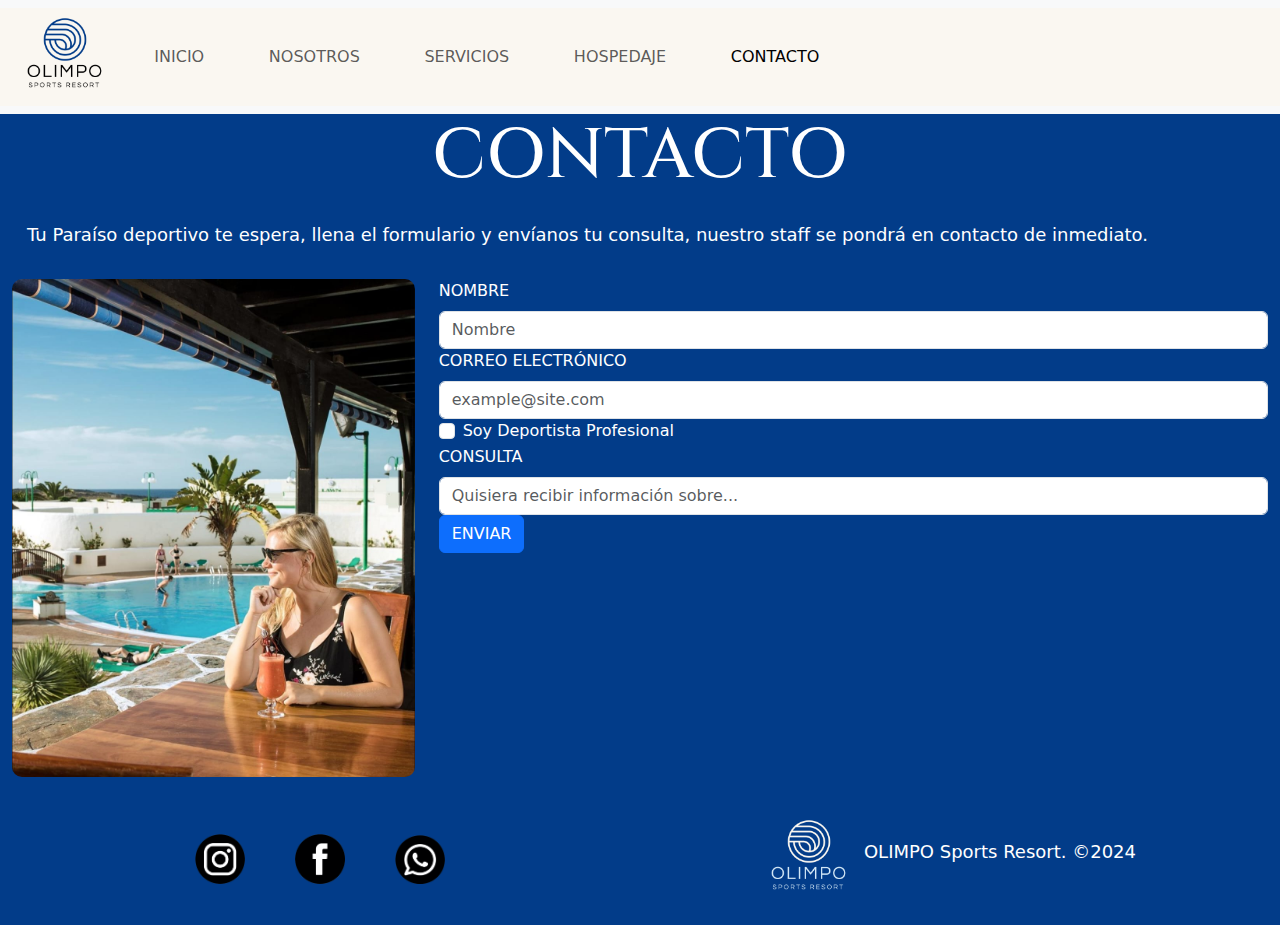
==== pages/contacto.html @ 12d0272a "Agregado de archivos paginas Hotel Olimpo" ====
<!DOCTYPE html>
<html lang="es">
<head>
    <meta charset="UTF-8">
    <meta name="viewport" content="width=device-width, initial-scale=1.0">
    <!--Fuente de google Font-->
    <link rel="preconnect" href="https://fonts.googleapis.com">
    <link rel="preconnect" href="https://fonts.gstatic.com" crossorigin>
    <link href="https://fonts.googleapis.com/css2?family=Hind:wght@300;400;500;600;700&display=swap" rel="stylesheet">
    <link rel="preconnect" href="https://fonts.googleapis.com">
    <link rel="preconnect" href="https://fonts.gstatic.com" crossorigin>
    <link href="https://fonts.googleapis.com/css2?family=Cinzel:wght@400..900&display=swap" rel="stylesheet">
    <!--BOOTSTRAP-->
    <link href="https://cdn.jsdelivr.net/npm/bootstrap@5.3.3/dist/css/bootstrap.min.css" rel="stylesheet" integrity="sha384-QWTKZyjpPEjISv5WaRU9OFeRpok6YctnYmDr5pNlyT2bRjXh0JMhjY6hW+ALEwIH" crossorigin="anonymous">
    <!--CSS-->
    <link rel="stylesheet" href="../styles/styles.css">
    <title>Contacto</title>
</head>
<body>
    <header>
        <nav class="navbar navbar-expand-lg bg-body-tertiary">
            <div class="container-fluid barra-navegacion">
              <a class="navbar-brand logo-nav" href="../index.html">
                <img src="../assets/logo.png" class="logo-claro" alt="">
              </a>
              <button class="navbar-toggler" type="button" data-bs-toggle="collapse" data-bs-target="#navbarSupportedContent" aria-controls="navbarSupportedContent" aria-expanded="false" aria-label="Toggle navigation">
                <span class="navbar-toggler-icon"></span>
              </button>
              <div class="collapse navbar-collapse" id="navbarSupportedContent">
                <ul class="navbar-nav">
                  <li class="nav-item">
                    <a class="nav-link" aria-current="page" href="../index.html
                    ">INICIO</a>
                  </li>
                  <li class="nav-item">
                    <a class="nav-link" href="./nosotros.html">NOSOTROS</a>
                  </li>
                  <li class="nav-item">
                    <a class="nav-link" href="./servicios.html">SERVICIOS</a>
                  </li>
                  <li class="nav-item">
                    <a class="nav-link" href="./hospedaje.html">HOSPEDAJE</a>
                  </li>
                  <li class="nav-item">
                    <a class="nav-link active" href="./contacto.html">CONTACTO</a>
                  </li>
                </ul>
              </div>
            </div>
          </nav> 
    </header>
    <main>
      <div class="container-fluid">
        <div class="row fondo-oscuro">
          <div class="col">
            <h1 class="h1-fondo-oscuro">CONTACTO</h1>
            <p class="p-fondo-oscuro">Tu Paraíso deportivo te espera, llena el formulario y envíanos tu consulta, nuestro staff se pondrá en contacto de inmediato.</p>
          </div>
        </div>
        <div class="row fondo-oscuro">
          <div class="col-12 col-md-4">
            <figure>
              <img src="../assets/reserva.jpeg" class="img-contacto" alt="">
            </figure>
          </div>
          <div class="col-12 col-md-8 formulario-oscuro">
            <form action="submit">
              <label for="Inputnombre" class="form-label">NOMBRE</label>
              <input type="text" class="form-control" id="Inputnombre" placeholder="Nombre">
              <label for="Inputmail" class="form-label">CORREO ELECTRÓNICO</label>
              <input type= "email" class="form-control" id="Inputmail" placeholder="example@site.com">
              <div class="form-check">
                <label for="Inputcheck" class="form-check-label">Soy Deportista Profesional</label>
                <input type="checkbox" class="form-check-input" id="Inputcheck">
              </div>
              <label for="Inputtexto" class="form-label">CONSULTA</label>
              <input type="text" class="form-control" id="Inputtexto" placeholder="Quisiera recibir información sobre...">
              <button type="submit" class="btn btn-primary">ENVIAR</button>
            </form>
          </div>
        </div>
      </div>
    </main>
    <footer>
        <div class="container-fluid container-footer">
            <div class="row">
                <div class="col-12 col-md-6 box-redes">
                    <a href="#">
                        <img src="../assets/iglogo.png" class="logo-instagram" alt="">
                    </a>
                    <a href="#">
                        <img src="../assets/fblogo.png" class="logo-facebook" alt="">
                    </a>  
                    <a href="#">
                        <img src="../assets/wslogo.png" class="logo-whatsapp" alt="">
                    </a> 
                </div>
                <div class="col-12 col-md-6 box-copy">
                    <a href="../index.html">
                        <img src="../assets/logo-fondo-oscuro.png" class="logo-oscuro" alt="">
                    </a>
                    <p class="p-fondo-oscuro">OLIMPO Sports Resort. ©2024</p>
                </div>
            </div>
        </div>    
    </footer>
    <!--SCRIPT BOOTSTRAP-->
    <script src="https://cdn.jsdelivr.net/npm/bootstrap@5.3.3/dist/js/bootstrap.bundle.min.js" integrity="sha384-YvpcrYf0tY3lHB60NNkmXc5s9fDVZLESaAA55NDzOxhy9GkcIdslK1eN7N6jIeHz" crossorigin="anonymous"></script>
</body>
</html>
---- styles/styles.css ----
/** Font Family: "Hind", serif 
 font-family: "Cinzel", serif;**/

 /**Paleta colores
 #faf7f1
 #2e86c1
 #d7ccc8
 #efebe9
 #d6eaf8

 #023c89
 #000000
 #0b5345
 #154360
 #f9a825
 **/

* {
    margin: 0;
    padding: 0;
}

/**HEADER**/

nav {
    padding-top: 0%;
    padding-bottom: 0%;
}

.barra-navegacion {
    background-color: #faf7f1;
    margin: 0%;
    padding: 0%;
    align-items: center;
}

.logo-claro {
    width: 80px;
    margin: 5%;
}
.logo-nav {
    margin-left: 16px;
    padding: 5px;
}
 
a {
    text-decoration: none;
}

ul {
    margin-right: 0%;
    align-items: center;
}

.navbar-nav li {
    margin-left: 5%;
    margin-right: 5%;
}

/**MAIN**/

body {
    background-color: #faf7f1;
}

h1 { 
    font-size: 70px;
    font-family: "Cinzel", serif;
    text-align: center;
    color: #154360;
}

.h1-fondo-oscuro {
    font-size: 70px;
    font-family: "Cinzel", serif;
    text-align: center;
    color: #ffffff;
}

h2 {
    font-size: 50px;
    font-family: "Cinzel", serif;
    text-align: center;
    color: #154360;
} 

.parrafo-inicial {
    font-family: "Hind", serif;
    margin: 25px 10px;
    text-align: justify;
    font-size: large;
}

.h2-fondo-oscuro {
    color: #ffffff;
    padding: 15px;
}


.fondo-oscuro {
    background-color: #023c89;
}

.p-fondo-oscuro {
    color: #ffffff;
    font-size: large;
    text-align: justify;
    padding: 15px;
}

.imagen-natacion-pro {
    width: 100%;
}


.h2-fondo-claro {
    color: #154360;
    padding: 15px;
}

p {
    color: #154360;
    font-size: large;
    text-align: justify;
    padding: 15px;
}

.imagen-flia {
    width: 100%;
}

.staf-image {
    width: 100%;
    padding: 8%;
}

.img-hospedaje {
    width: 100%;
    padding-top: 5%;
}

.carousel-inner {
    padding: 10%;
}

.img-contacto {
    width: 100%;
    border-radius: 10px;
}

.formulario-oscuro {
    color: #ffffff;
}

/**FOOTER**/

.container-footer {
    background-color: #023c89;
}

.box-redes {
    display: flex !important;
    gap: 50px;
    justify-content: center;
    align-items: center;
    padding: 2%;
}

.logo-instagram {
    width: 50px;
    }

.logo-facebook {
    width: 50px;
}

.logo-whatsapp {
    width: 50px;
}

.box-copy {
    display: flex !important;
    justify-content: center;
    align-items: center;
    padding: 2%;
}

.logo-oscuro {
    width: 80px;
}
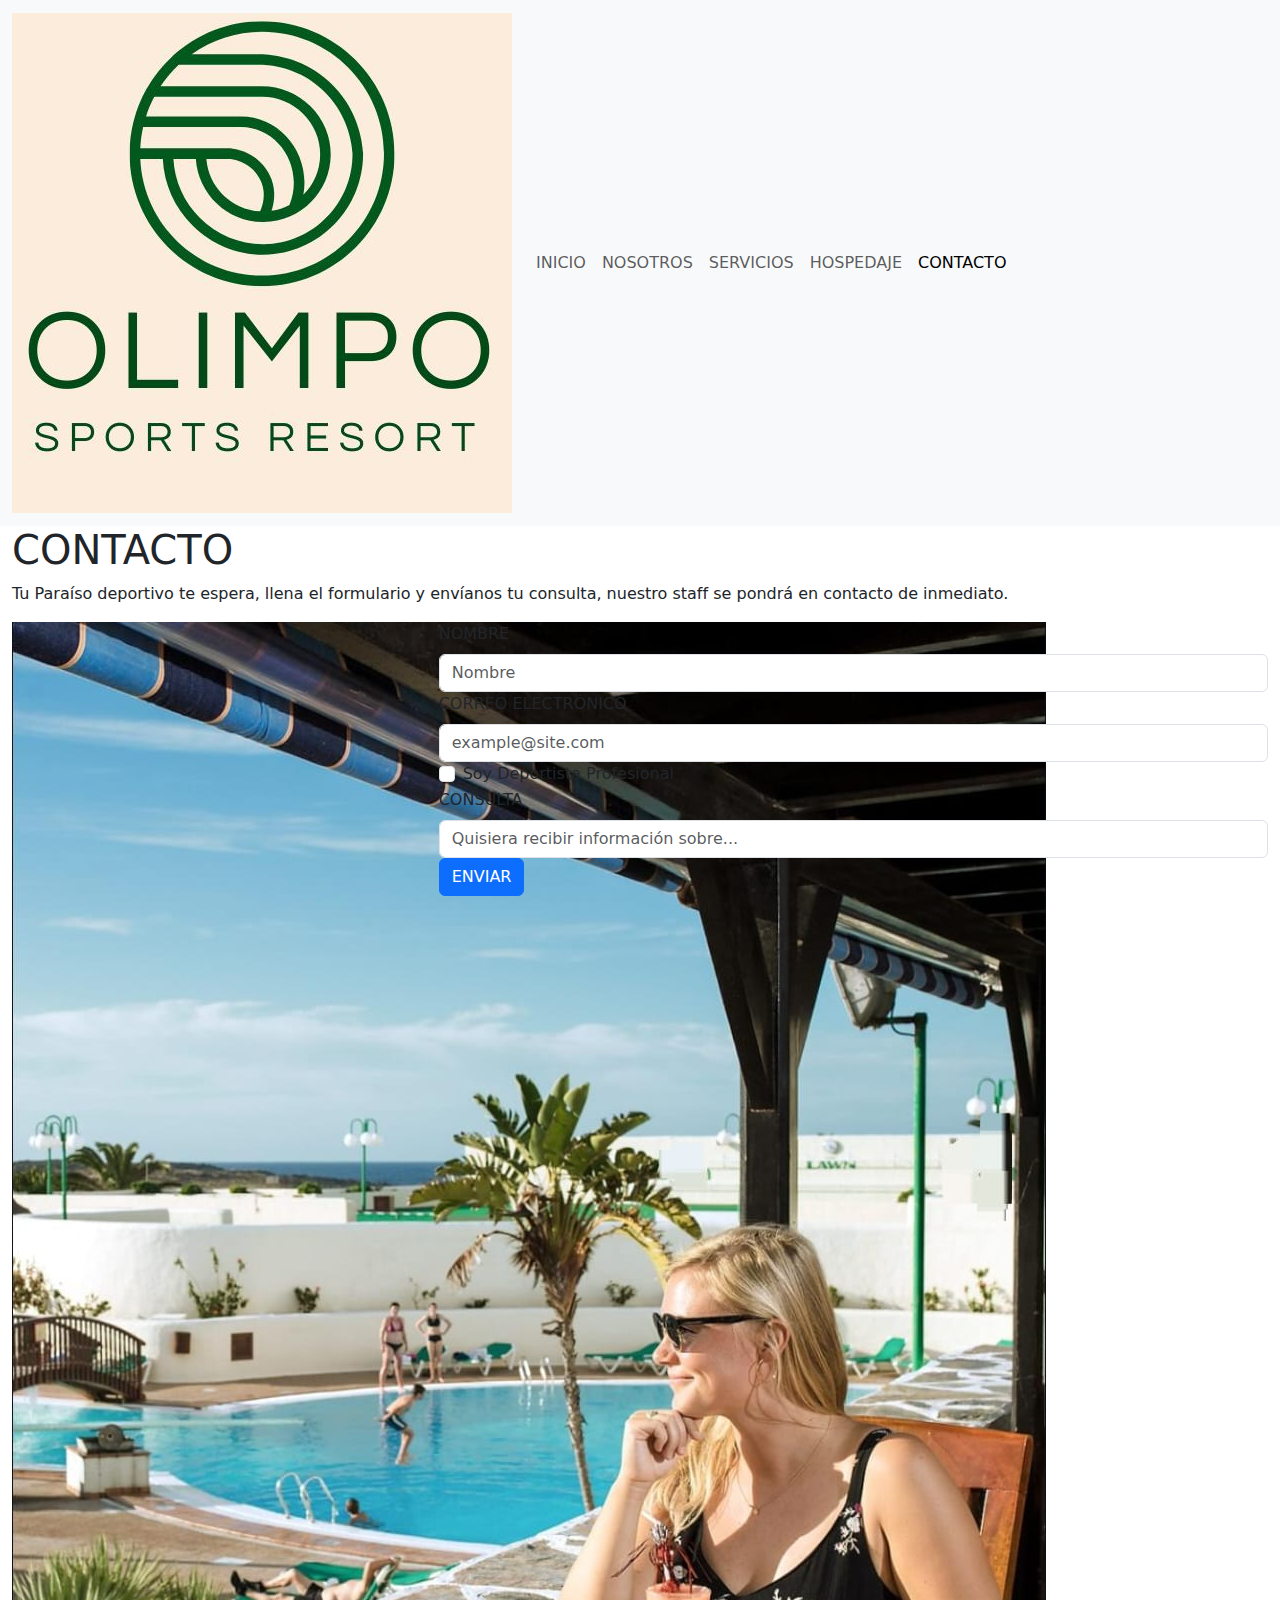
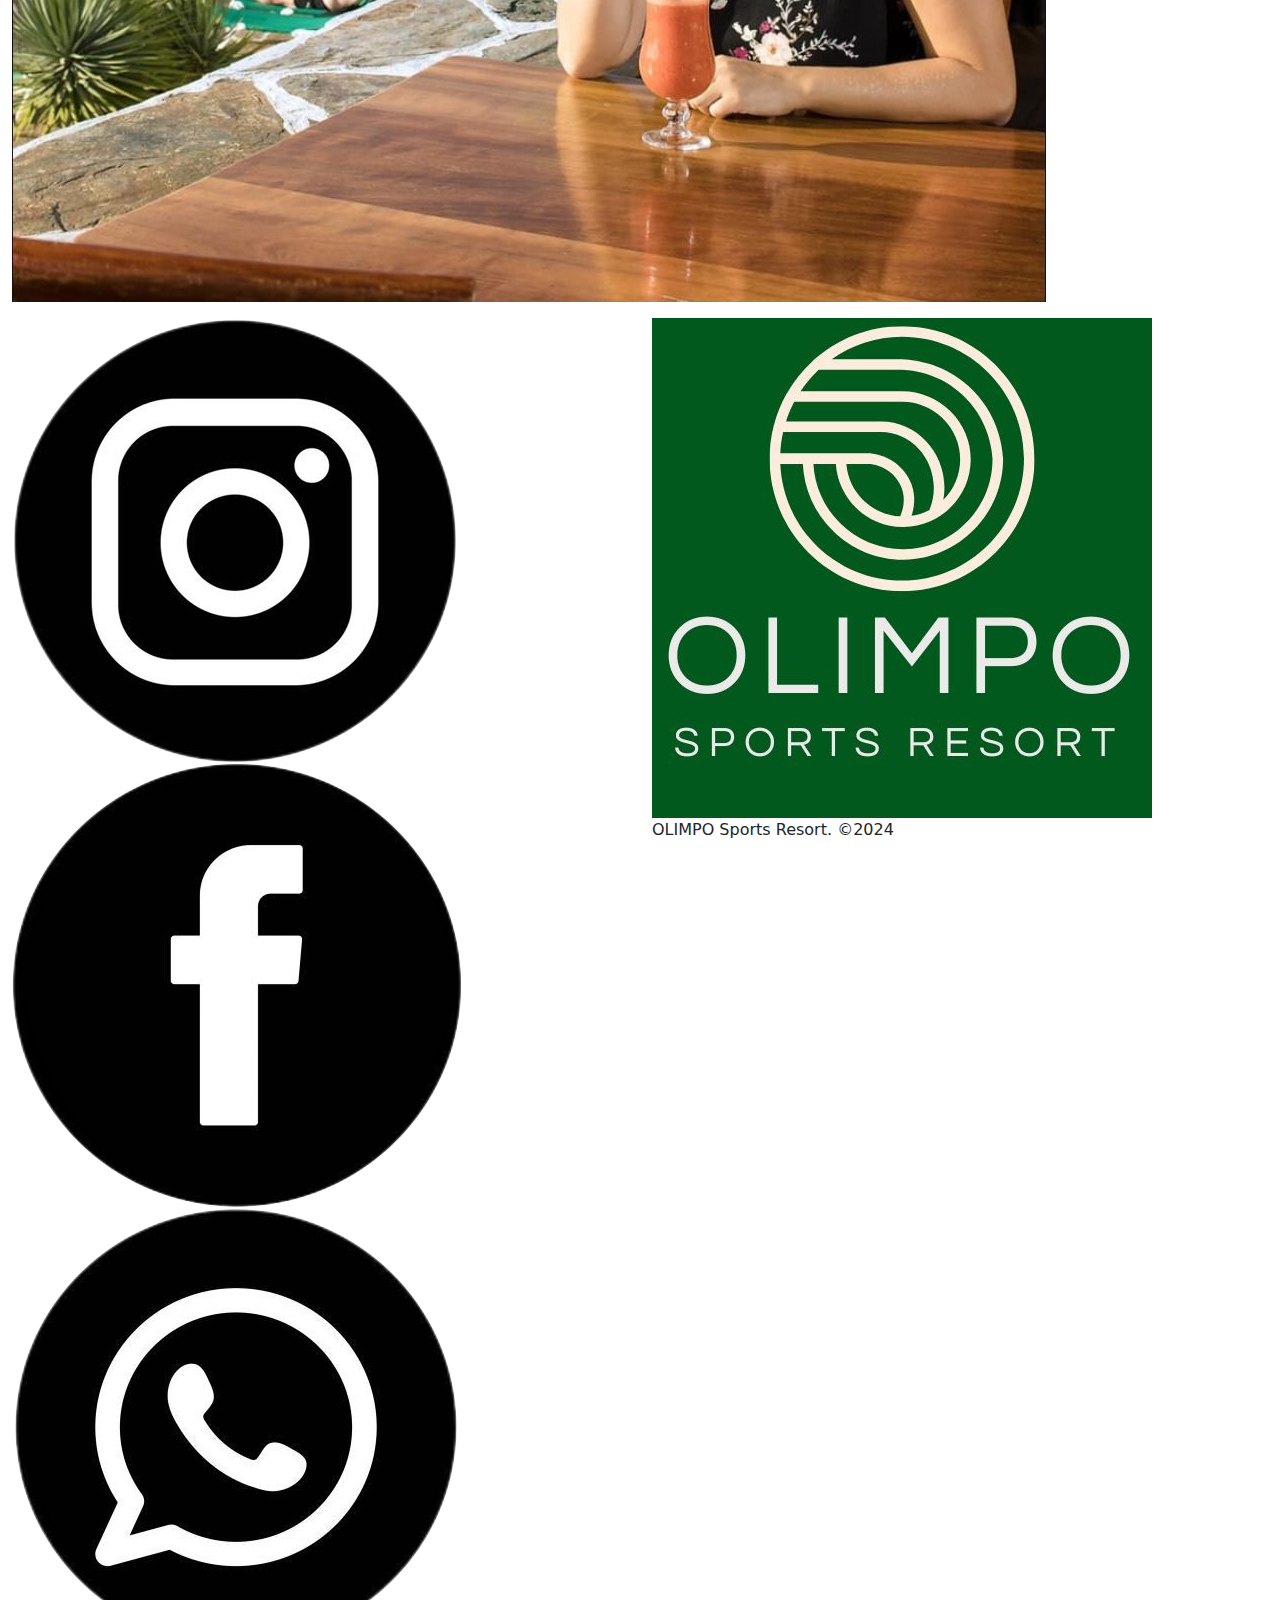
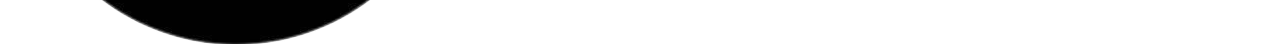
==== commit 1af12627: "se agregaron los partials y se enrutaron a styles.scss" ====
--- a/pages/contacto.html
+++ b/pages/contacto.html
@@ -21,7 +21,7 @@
         <nav class="navbar navbar-expand-lg bg-body-tertiary">
             <div class="container-fluid barra-navegacion">
               <a class="navbar-brand logo-nav" href="../index.html">
-                <img src="../assets/logo.png" class="logo-claro" alt="">
+                <img src="../assets/logo nuevo light.jpg" class="logo-light" alt="">
               </a>
               <button class="navbar-toggler" type="button" data-bs-toggle="collapse" data-bs-target="#navbarSupportedContent" aria-controls="navbarSupportedContent" aria-expanded="false" aria-label="Toggle navigation">
                 <span class="navbar-toggler-icon"></span>
@@ -97,7 +97,7 @@
                 </div>
                 <div class="col-12 col-md-6 box-copy">
                     <a href="../index.html">
-                        <img src="../assets/logo-fondo-oscuro.png" class="logo-oscuro" alt="">
+                        <img src="../assets/logo nuevo dark.jpg" class="logo-dark" alt="">
                     </a>
                     <p class="p-fondo-oscuro">OLIMPO Sports Resort. ©2024</p>
                 </div>
--- a/styles/styles.css
+++ b/styles/styles.css
@@ -1,191 +1,18 @@
-
- /** Font Family: "Hind", serif 
- font-family: "Cinzel", serif;**/
-
- /**Paleta colores
- #faf7f1
- #2e86c1
- #d7ccc8
- #efebe9
- #d6eaf8
-
- #023c89
- #000000
- #0b5345
- #154360
- #f9a825
- **/
-
+/*BASE*/
 * {
-    margin: 0;
-    padding: 0;
+  margin: 0;
+  padding: 0;
 }
 
-/**HEADER**/
+/*  font-family: "Cinzel", serif;
+    font-family: "Montserrat", sans-serif;
+    font-family: Arial, Helvetica, sans-serif*/
+/*UTILITIES*/
+/*BACKGORUND COLORS*/
+/*FUENTES*/
+/*MAPA FUENTES*/
+/*IMG MIXIN*/
+/*BOX MIXIN*/
+/*COMPONENTS*/
 
-nav {
-    padding-top: 0%;
-    padding-bottom: 0%;
-}
-
-.barra-navegacion {
-    background-color: #faf7f1;
-    margin: 0%;
-    padding: 0%;
-    align-items: center;
-}
-
-.logo-claro {
-    width: 80px;
-    margin: 5%;
-}
-.logo-nav {
-    margin-left: 16px;
-    padding: 5px;
-}
- 
-a {
-    text-decoration: none;
-}
-
-ul {
-    margin-right: 0%;
-    align-items: center;
-}
-
-.navbar-nav li {
-    margin-left: 5%;
-    margin-right: 5%;
-}
-
-/**MAIN**/
-
-body {
-    background-color: #faf7f1;
-}
-
-h1 { 
-    font-size: 70px;
-    font-family: "Cinzel", serif;
-    text-align: center;
-    color: #154360;
-}
-
-.h1-fondo-oscuro {
-    font-size: 70px;
-    font-family: "Cinzel", serif;
-    text-align: center;
-    color: #ffffff;
-}
-
-h2 {
-    font-size: 50px;
-    font-family: "Cinzel", serif;
-    text-align: center;
-    color: #154360;
-} 
-
-.parrafo-inicial {
-    font-family: "Hind", serif;
-    margin: 25px 10px;
-    text-align: justify;
-    font-size: large;
-}
-
-.h2-fondo-oscuro {
-    color: #ffffff;
-    padding: 15px;
-}
-
-
-.fondo-oscuro {
-    background-color: #023c89;
-}
-
-.p-fondo-oscuro {
-    color: #ffffff;
-    font-size: large;
-    text-align: justify;
-    padding: 15px;
-}
-
-.imagen-natacion-pro {
-    width: 100%;
-}
-
-
-.h2-fondo-claro {
-    color: #154360;
-    padding: 15px;
-}
-
-p {
-    color: #154360;
-    font-size: large;
-    text-align: justify;
-    padding: 15px;
-}
-
-.imagen-flia {
-    width: 100%;
-}
-
-.staf-image {
-    width: 100%;
-    padding: 8%;
-}
-
-.img-hospedaje {
-    width: 100%;
-    padding-top: 5%;
-}
-
-.carousel-inner {
-    padding: 10%;
-}
-
-.img-contacto {
-    width: 100%;
-    border-radius: 10px;
-}
-
-.formulario-oscuro {
-    color: #ffffff;
-}
-
-/**FOOTER**/
-
-.container-footer {
-    background-color: #023c89;
-}
-
-.box-redes {
-    display: flex !important;
-    gap: 50px;
-    justify-content: center;
-    align-items: center;
-    padding: 2%;
-}
-
-.logo-instagram {
-    width: 50px;
-    }
-
-.logo-facebook {
-    width: 50px;
-}
-
-.logo-whatsapp {
-    width: 50px;
-}
-
-.box-copy {
-    display: flex !important;
-    justify-content: center;
-    align-items: center;
-    padding: 2%;
-}
-
-.logo-oscuro {
-    width: 80px;
-}
+/*# sourceMappingURL=styles.css.map */
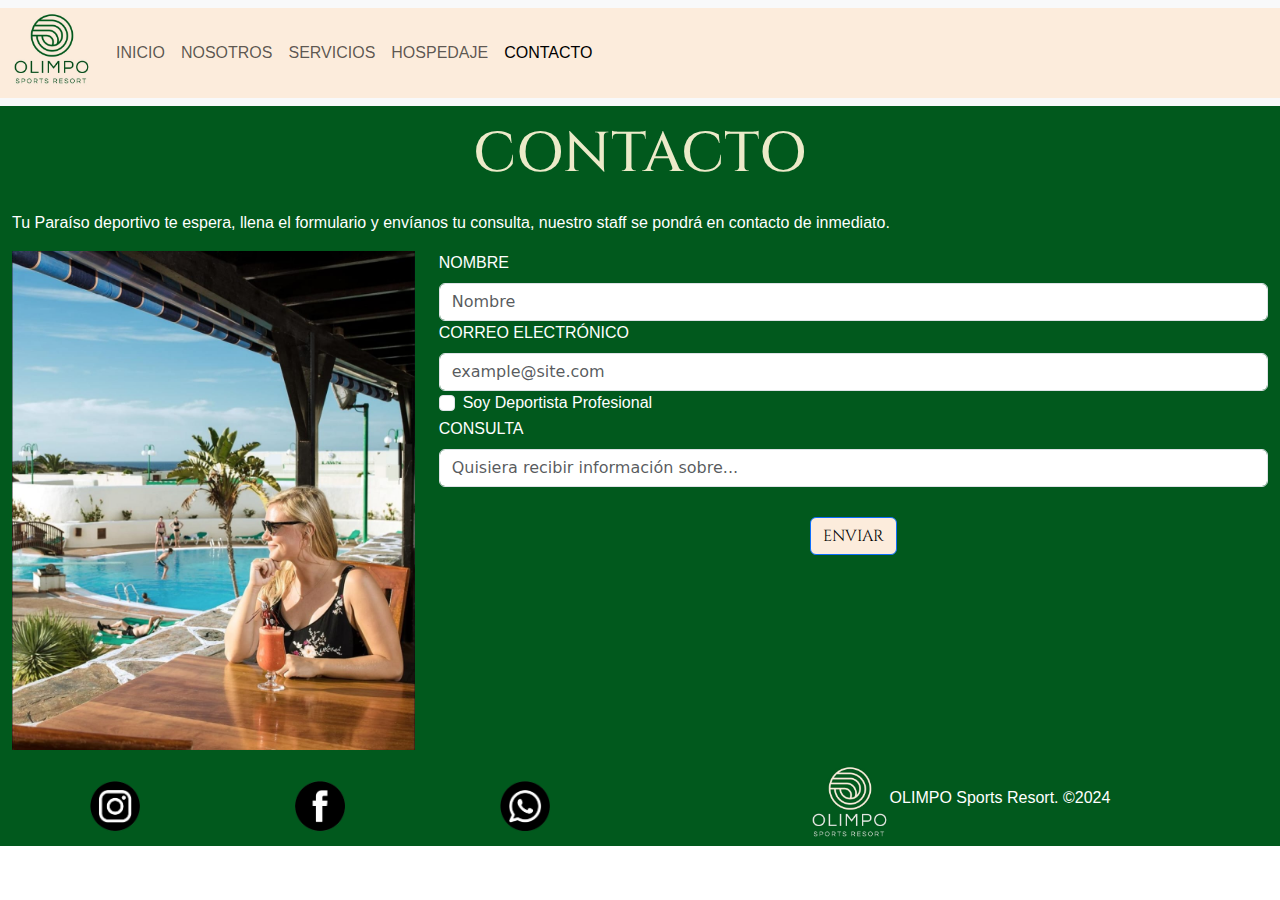
==== commit be998d78: "se realizo estilado de páginas secundarias" ====
--- a/pages/contacto.html
+++ b/pages/contacto.html
@@ -49,12 +49,12 @@
             </div>
           </nav> 
     </header>
-    <main>
+    <main >
       <div class="container-fluid">
         <div class="row fondo-oscuro">
           <div class="col">
-            <h1 class="h1-fondo-oscuro">CONTACTO</h1>
-            <p class="p-fondo-oscuro">Tu Paraíso deportivo te espera, llena el formulario y envíanos tu consulta, nuestro staff se pondrá en contacto de inmediato.</p>
+            <h1 class="h1-contacto">CONTACTO</h1>
+            <p>Tu Paraíso deportivo te espera, llena el formulario y envíanos tu consulta, nuestro staff se pondrá en contacto de inmediato.</p>
           </div>
         </div>
         <div class="row fondo-oscuro">
@@ -63,7 +63,7 @@
               <img src="../assets/reserva.jpeg" class="img-contacto" alt="">
             </figure>
           </div>
-          <div class="col-12 col-md-8 formulario-oscuro">
+          <div class="col-12 col-md-8">
             <form action="submit">
               <label for="Inputnombre" class="form-label">NOMBRE</label>
               <input type="text" class="form-control" id="Inputnombre" placeholder="Nombre">
@@ -75,7 +75,9 @@
               </div>
               <label for="Inputtexto" class="form-label">CONSULTA</label>
               <input type="text" class="form-control" id="Inputtexto" placeholder="Quisiera recibir información sobre...">
-              <button type="submit" class="btn btn-primary">ENVIAR</button>
+              <div class="button-container">
+                <button type="submit" class="btn btn-primary">ENVIAR</button>
+              </div>
             </form>
           </div>
         </div>
--- a/styles/styles.css
+++ b/styles/styles.css
@@ -7,12 +7,268 @@
 /*  font-family: "Cinzel", serif;
     font-family: "Montserrat", sans-serif;
     font-family: Arial, Helvetica, sans-serif*/
-/*UTILITIES*/
+/*partial variables*/
 /*BACKGORUND COLORS*/
 /*FUENTES*/
+/*COLOR PALLETE*/
 /*MAPA FUENTES*/
+/**partial mixin*/
 /*IMG MIXIN*/
 /*BOX MIXIN*/
-/*COMPONENTS*/
+/*componentes navbar*/
+nav div {
+  background-color: #fcecdc;
+  margin-bottom: 0;
+}
+nav div div {
+  width: 100%;
+}
+nav div div ul li {
+  font-family: "Monserrat", sans-serif;
+  color: #000000;
+}
+nav div div ul li a:hoover {
+  color: #2d7a03;
+}
+
+.logo-light {
+  width: 80px;
+  height: 80px;
+}
+
+.navbar-toggler {
+  color: #01591d;
+}
+
+/*component FOOTER*/
+.container-footer {
+  background-color: #01591d;
+}
+
+.box-redes {
+  display: flex;
+  flex-direction: row;
+  justify-content: space-around;
+  align-items: center;
+}
+.box-redes a {
+  text-decoration: none;
+}
+.box-redes a .logo-instagram, .box-redes a .logo-whatsapp, .box-redes a .logo-facebook {
+  width: 50px;
+  height: 50px;
+}
+.box-copy {
+  display: flex;
+  flex-direction: row;
+  justify-content: center;
+  align-items: center;
+}
+
+.p-fondo-oscuro {
+  color: #ffffff;
+  font-family: "Monserrat", sans-serif;
+  font-size: 16px;
+}
+
+.logo-dark {
+  width: 80px;
+  height: 80px;
+}
+
+/*Component HOME*/
+main {
+  background-color: #fcecdc;
+}
+
+.box-portada .h1-inicio, .box-portada h2 {
+  font-family: "Cinzel", serif;
+  text-align: center;
+  color: #014b18;
+  font-size: 72px;
+}
+.box-portada h2 {
+  font-size: 42px;
+}
+.box-portada .img-portada {
+  width: 100%;
+}
+.box-portada p {
+  padding: 20px;
+  font-family: "Monserrat", sans-serif;
+  color: #000000;
+  font-size: 16px;
+  text-align: justify;
+}
+.box-portada p span a {
+  color: #2d7a03;
+  text-decoration: none;
+}
+.box-portada p span a:hover {
+  color: #7b7618;
+}
+
+.fondo-oscuro-titulo {
+  border: 0;
+  background-color: #01591d;
+}
+.fondo-oscuro-titulo div h2 {
+  color: #eceac9;
+}
+
+.box2-home {
+  border: 0;
+  background-color: #01591d;
+}
+.box2-home div figure {
+  display: flex;
+  flex-direction: row;
+  justify-content: space-around;
+  align-items: center;
+}
+.box2-home div {
+  display: flex;
+  flex-direction: row;
+  justify-content: space-around;
+  align-items: center;
+}
+.box2-home div p {
+  color: #ffffff;
+  font-family: "Monserrat", sans-serif;
+  font-size: 16px;
+}
+
+.imagen-natacion-pro, .imagen-flia {
+  width: 350px;
+  height: 350px;
+}
+
+.box3-home div figure {
+  display: flex;
+  flex-direction: row;
+  justify-content: space-around;
+  align-items: center;
+}
+.box3-home div {
+  display: flex;
+  flex-direction: row;
+  justify-content: space-around;
+  align-items: center;
+}
+.box3-home div p {
+  color: #000000;
+  font-family: "Monserrat", sans-serif;
+  font-size: 16px;
+}
+
+/*Component nosotros*/
+.h1-nosotros, .h1-contacto, .h1-instalaciones, .h1-servicios {
+  font-family: "Cinzel", serif;
+  color: #014b18;
+  font-size: 56px;
+  text-align: center;
+  padding: 15px;
+}
+
+.p-fondo-claro {
+  padding: 20px;
+  font-family: "Monserrat", sans-serif;
+  color: #000000;
+  font-size: 16px;
+  text-align: justify;
+}
+.p-fondo-claro span a {
+  color: #2d7a03;
+  text-decoration: none;
+}
+
+.box2-nosotros div h2 {
+  font-family: "Cinzel", serif;
+  text-align: center;
+  color: #014b18;
+  font-size: 42px;
+}
+
+.box-img-nosotros {
+  margin: 0;
+  border: 0;
+  padding-top: 10px;
+  background-color: #01591d;
+}
+.box-img-nosotros div figure {
+  display: flex;
+  flex-direction: row;
+  justify-content: space-around;
+  align-items: center;
+}
+
+.staf-image {
+  width: 250px;
+  height: 250px;
+}
+
+/*componente carrousel*/
+.carrousel-box {
+  padding: 10px;
+}
+
+h5 {
+  border: solid, white;
+  font-family: "Monserrat", sans-serif;
+  font-size: 15px;
+  background-color: rgba(1, 75, 24, 0.65);
+}
+
+.carousel-caption p {
+  font-family: "Monserrat", sans-serif;
+  background-color: rgba(1, 75, 24, 0.65);
+  border-radius: 10px;
+}
+
+/*component instalaciones*/
+.img-hospedaje {
+  width: 100%;
+}
+
+/*components contacto*/
+.fondo-oscuro {
+  background-color: #01591d;
+}
+.fondo-oscuro div p {
+  color: #ffffff;
+  font-family: "Monserrat", sans-serif;
+  font-size: 16px;
+}
+
+.h1-contacto {
+  color: #eceac9;
+}
+
+.img-contacto {
+  width: 100%;
+}
+
+.form-label, .form-check-label {
+  color: #ffffff;
+  font-family: "Monserrat", sans-serif;
+  font-size: 16px;
+}
+
+.button-container {
+  display: flex;
+  flex-direction: row;
+  justify-content: space-around;
+  align-items: center;
+  padding: 30px;
+}
+.button-container button {
+  background-color: #fcecdc;
+  color: #000000;
+  font-family: "Cinzel", serif;
+}
+.button-container button:hover {
+  background-color: #01591d;
+  color: #ffffff;
+}
 
 /*# sourceMappingURL=styles.css.map */
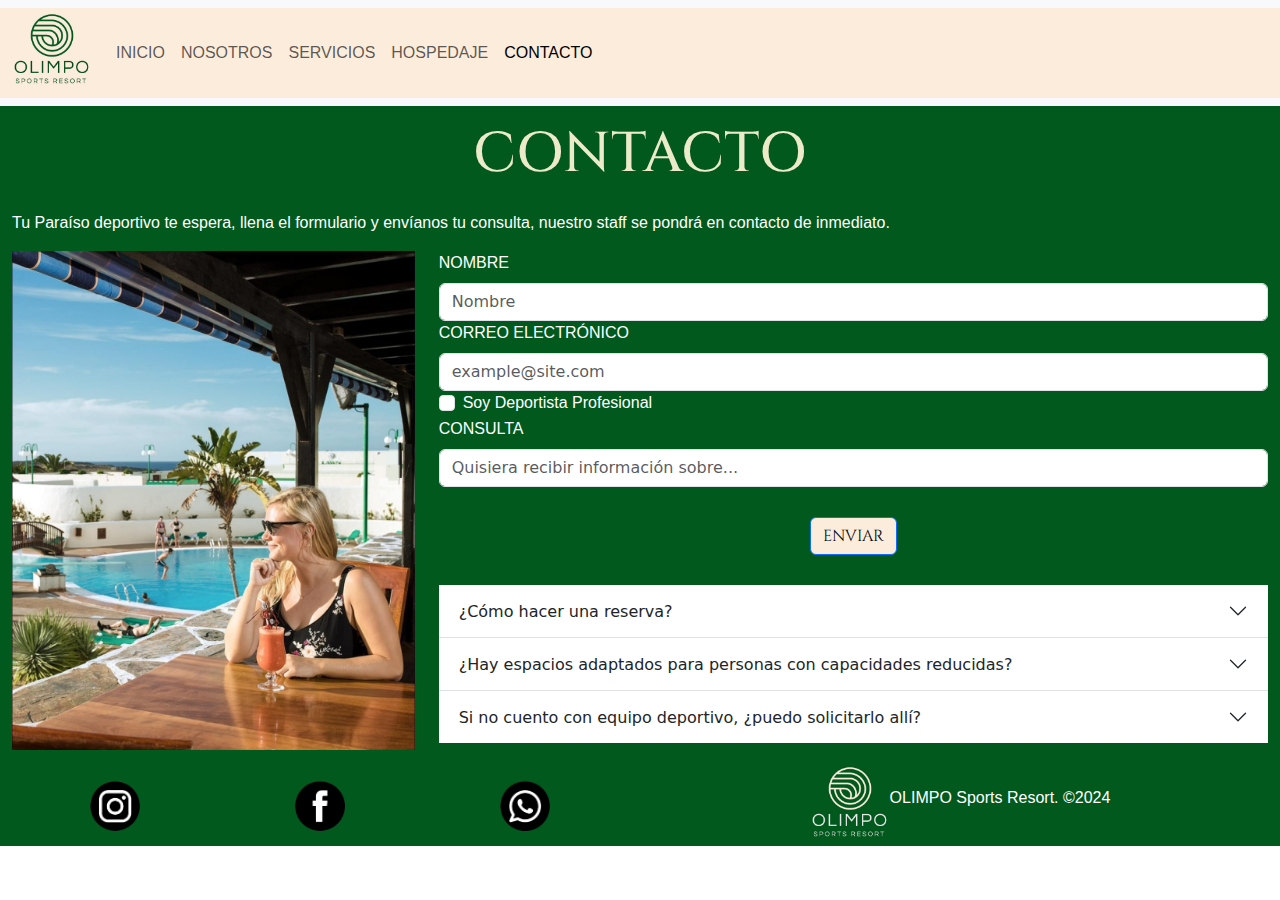
==== commit dc149fb2: "se agregaron componentes de SEO on page" ====
--- a/pages/contacto.html
+++ b/pages/contacto.html
@@ -64,21 +64,61 @@
             </figure>
           </div>
           <div class="col-12 col-md-8">
-            <form action="submit">
-              <label for="Inputnombre" class="form-label">NOMBRE</label>
-              <input type="text" class="form-control" id="Inputnombre" placeholder="Nombre">
-              <label for="Inputmail" class="form-label">CORREO ELECTRÓNICO</label>
-              <input type= "email" class="form-control" id="Inputmail" placeholder="example@site.com">
-              <div class="form-check">
-                <label for="Inputcheck" class="form-check-label">Soy Deportista Profesional</label>
-                <input type="checkbox" class="form-check-input" id="Inputcheck">
+            <div class="row">
+              <div class="col-12">
+                <form action="submit">
+                  <label for="Inputnombre" class="form-label">NOMBRE</label>
+                  <input type="text" class="form-control" id="Inputnombre" placeholder="Nombre">
+                  <label for="Inputmail" class="form-label">CORREO ELECTRÓNICO</label>
+                  <input type= "email" class="form-control" id="Inputmail" placeholder="example@site.com">
+                  <div class="form-check">
+                    <label for="Inputcheck" class="form-check-label">Soy Deportista Profesional</label>
+                    <input type="checkbox" class="form-check-input" id="Inputcheck">
+                  </div>
+                  <label for="Inputtexto" class="form-label">CONSULTA</label>
+                  <input type="text" class="form-control" id="Inputtexto" placeholder="Quisiera recibir información sobre...">
+                  <div class="button-container">
+                    <button type="submit" class="btn btn-primary">ENVIAR</button>
+                  </div>
+                </form>
               </div>
-              <label for="Inputtexto" class="form-label">CONSULTA</label>
-              <input type="text" class="form-control" id="Inputtexto" placeholder="Quisiera recibir información sobre...">
-              <div class="button-container">
-                <button type="submit" class="btn btn-primary">ENVIAR</button>
+            </div>
+            <div class="row row-accordeon">
+              <div class="col-12">
+                <div class="accordion accordion-flush" id="accordionFlushExample">
+                  <div class="accordion-item">
+                    <h2 class="accordion-header">
+                      <button class="accordion-button collapsed" type="button" data-bs-toggle="collapse" data-bs-target="#flush-collapseOne" aria-expanded="false" aria-controls="flush-collapseOne">
+                        ¿Cómo hacer una reserva?
+                      </button>
+                    </h2>
+                    <div id="flush-collapseOne" class="accordion-collapse collapse" data-bs-parent="#accordionFlushExample">
+                      <div class="accordion-body">Para reservar estadía en nuestro resort, primero debes consultar la disponibilidad mediante el formulario de contacto, debido a que por eventos deportivos diversos, la misma no depende de la temporada vacacional sino de dichos eventos. Una vez nos envies tu consulta, un representante se comunicará contigo para brindarte informacion personalizada.</div>
+                    </div>
+                  </div>
+                  <div class="accordion-item">
+                    <h2 class="accordion-header">
+                      <button class="accordion-button collapsed" type="button" data-bs-toggle="collapse" data-bs-target="#flush-collapseTwo" aria-expanded="false" aria-controls="flush-collapseTwo">
+                        ¿Hay espacios adaptados para personas con capacidades reducidas?
+                      </button>
+                    </h2>
+                    <div id="flush-collapseTwo" class="accordion-collapse collapse" data-bs-parent="#accordionFlushExample">
+                      <div class="accordion-body">Olimpo Resort cuenta con espacios comunes totalmente adaptados para personas con capacidades reducidas, no obstante las actividades deportivas adaptadas deben solicitarse con antelación fines se coordine con el equipo correspondiente.</div>
+                    </div>
+                  </div>
+                  <div class="accordion-item">
+                    <h2 class="accordion-header">
+                      <button class="accordion-button collapsed" type="button" data-bs-toggle="collapse" data-bs-target="#flush-collapseThree" aria-expanded="false" aria-controls="flush-collapseThree">
+                        Si no cuento con equipo deportivo, ¿puedo solicitarlo allí?
+                      </button>
+                    </h2>
+                    <div id="flush-collapseThree" class="accordion-collapse collapse" data-bs-parent="#accordionFlushExample">
+                      <div class="accordion-body">Nuestro Resort cuenta con todo el equipamento necesario para cada una de sus actividades. Si querés incursionar en algo nuevo y no contas con equipo, no te preocupes, se te proveerá de todo lo necesario en cada sector.</div>
+                    </div>
+                  </div>
+                </div>
               </div>
-            </form>
+            </div> 
           </div>
         </div>
       </div>
--- a/styles/styles.css
+++ b/styles/styles.css
@@ -7,6 +7,7 @@
 /*  font-family: "Cinzel", serif;
     font-family: "Montserrat", sans-serif;
     font-family: Arial, Helvetica, sans-serif*/
+/*UTILITIES*/
 /*partial variables*/
 /*BACKGORUND COLORS*/
 /*FUENTES*/
@@ -15,6 +16,7 @@
 /**partial mixin*/
 /*IMG MIXIN*/
 /*BOX MIXIN*/
+/*COMPONENTS*/
 /*componentes navbar*/
 nav div {
   background-color: #fcecdc;
@@ -271,4 +273,9 @@
   color: #ffffff;
 }
 
+.accordion {
+  background-color: #01591d;
+  border-radius: 10px;
+}
+
 /*# sourceMappingURL=styles.css.map */
